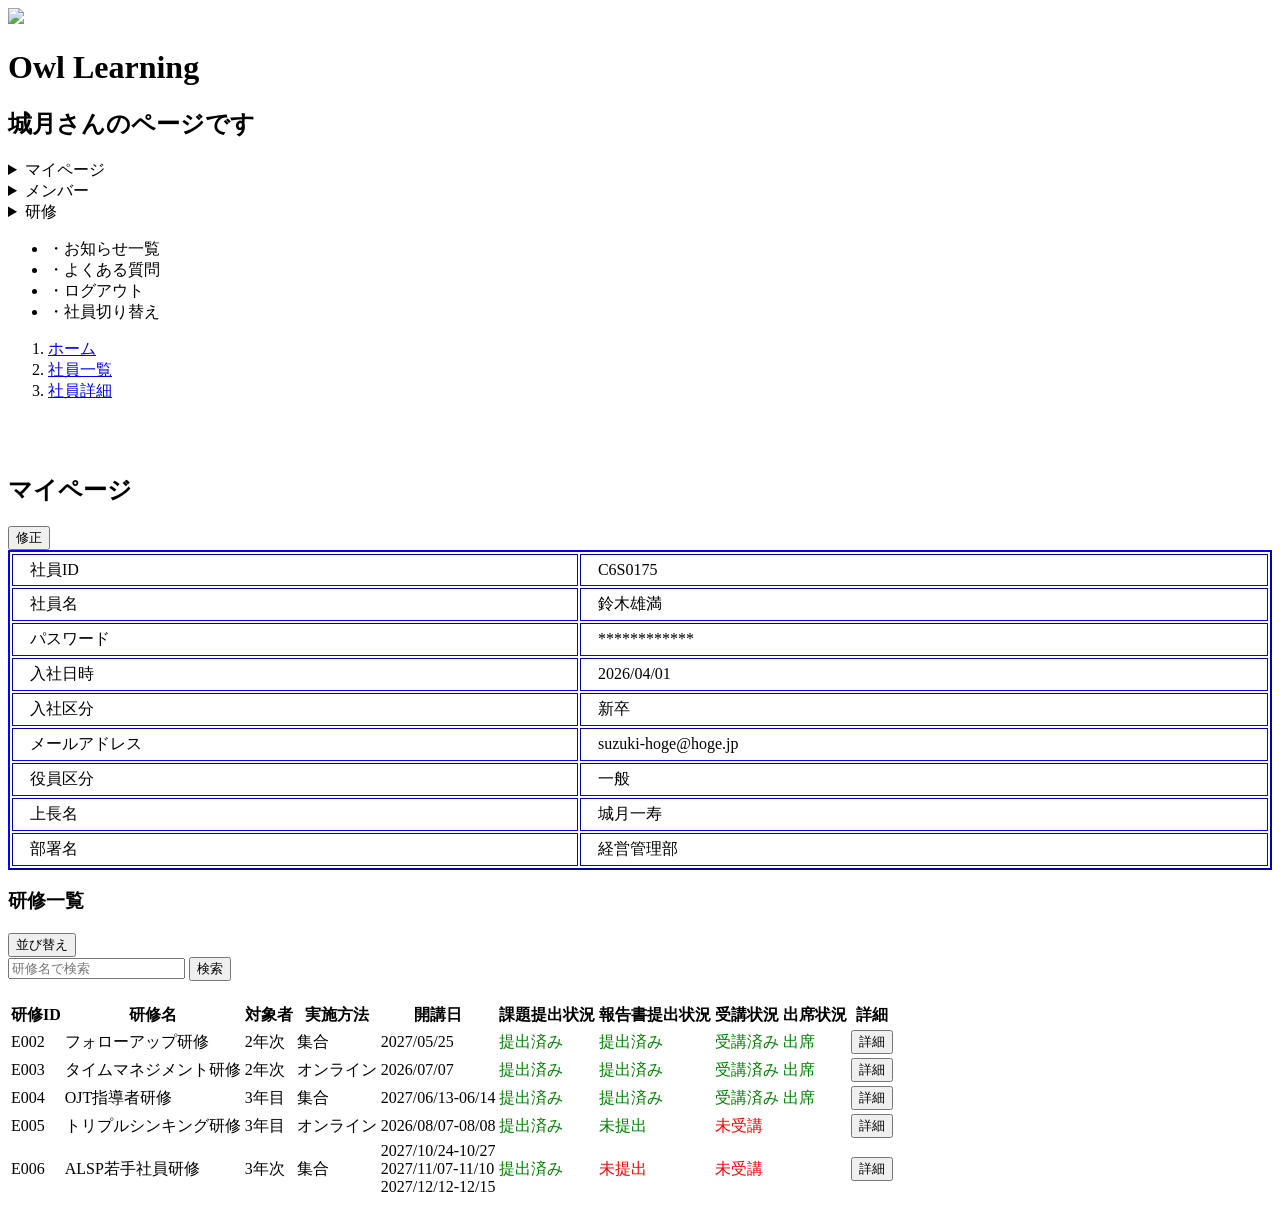
==== member_view_detail.html @ eb085585 "Add files via upload" ====
<!DOCTYPE html>
<html>
	<head>
		
		<meta charset="UTF-8">
		<title>金型管理者</title>
		<!-- 既存の金型CSS -->
	<link rel="stylesheet" href="../css/index2.css">
	<!-- 社員一覧専用CSS -->
	<link rel="stylesheet" href="../css/kanrisya/member_view.css">
	<!-- マイページ専用CSS -->
	<link rel="stylesheet" href="../css/kyoutu/mypage.css">
	<!-- 研修一覧専用CSS -->
<!--	<link rel="stylesheet" href="../css/kanrisya/k-training_view.css">-->
	     
		
	
	</head>
<body>
	<header>
	  <img src="../img/logo.png" class="logo">
	  <h1>Owl Learning</h1>
	  <h2>城月さんのページです</h2>
	</header>

<div class="wrap">
	<aside>
		  
	<details class="menu">
	  <summary>マイページ</summary>
	  <ul>
	    <li class="text-red2">登録情報確認</li>
	  </ul>
	</details>
	
	<details class="menu">
	  <summary>メンバー</summary>
	  <ul>
	    <li class="text-red2">メンバー登録</li>
	    <li class="text-red2">メンバー閲覧</li>
	  </ul>
	</details>
	
	<details class="menu">
	  <summary>研修</summary>
	  <ul>
	    <li class="text-red2">研修登録</li>
	    <li class="text-red2">研修閲覧</li>
	  </ul>
	</details>
	
	<ul class="bottom">
	      <li class="text-red2">・お知らせ一覧 </li>
	      <li class="text-red2">・よくある質問</li>
	      <li class="text-red2">・ログアウト</li>
	      <li class="text-red2">・社員切り替え</li>
	</ul>
	
	  </aside>

<main>
<main>
			<!-- /*修正　小島↓*/ -->
			<ol class="breadcrumb-001">
				<li><a href="#">ホーム</a></li>
				<li><a href="#">社員一覧</a></li>
				<li><a href="#">社員詳細</a></li>
			</ol>
			<br>
			<br>


			<section class="mypage_area">

				<div class="mypage_header">
					<h1>マイページ</h1>
					<button class="register-btn">修正</button>
				</div>
				<!--				<div class="mypage_flex">-->
				<!--				<figure><img class="portrait_image" src="../img/sample_portrait.png" alt=""></figure>-->
				<!--				<div class="mypage_grid">-->
				<!--						<h3>社員ID：C6S0175</h3>-->
				<!--						<h3>社員名：鈴木雄満</h3>-->
				<!--						<h3>パスワード：************</h3>-->
				<!--						<h3>入社区分：新卒</h3>-->
				<!--						<h3>年次：1年次</h3>-->
				<!--						<h3>合計年次：1年次</h3>-->
				<!--						<h3>役職ID：PG7</h3>-->
				<!--						<h3>上長ID：C2S0123</h3>-->
				<!--						<h3>メールアドレス：suzuki-hoge@hoge.jp</h3>-->
				<!--				<table border=0>-->
				<!--					<tr>-->
				<!--						<td>-->
				<!--							<img class="portrait_image" src="../img/sample_portrait.png">-->
				<!--						</td>-->
				<!--						<td valign="top">-->
				<div class="mypage_tabletext">
					<table border="2" width="100%" height="320" style="border-color: blue;">
						<tr>
							<td>　社員ID</td>
							<td>　C6S0175</td>
						</tr>
						<tr>
							<td>　社員名</td>
							<td>　鈴木雄満</td>
						</tr>
						<tr>
							<td>　パスワード</td>
							<td>　************</td>
						</tr>
						<tr>
							<td>　入社日時</td>
							<td>　2026/04/01</td>
						</tr>
						<tr>
							<td>　入社区分</td>
							<td>　新卒</td>
						</tr>
						<tr>
							<td>　メールアドレス</td>
							<td>　suzuki-hoge@hoge.jp</td>
						</tr>
						<tr>
							<td>　役員区分</td>
							<td>　一般</td>
						</tr>
						<tr>
							<td>　上長名</td>
							<td>　城月一寿</td>
						</tr>
						<tr>
							<td>　部署名</td>
							<td>　経営管理部</td>
						</tr>
					</table>
				</div>
				<!--						</td>-->
				<!--					</tr>-->
				<!--				</table>-->
				<!--				</div>-->
				<!--				</div>//flexのdiv-->

<!--				<div class="mypage_area">-->
<!--					<div class="mypage_header">-->
<!--						<h1>研修名</h1>-->
<!--					</div>-->
<!--					<div class="search-area">  マイページに検索がいらなければ消す -->
<!--						<input type="text" placeholder="研修名で検索">-->
<!--						<button>検索</button>-->
<!--					</div>-->

					<section class="employee-area">

						<div class="employee-header">
							<h3>研修一覧</h3>
							<button class="register-btn">並び替え</button>
						</div>

						<div class="search-area">
							<input type="text" placeholder="研修名で検索">
							<button>検索</button>
						</div>

						<div class="table-wrap">
							<table class="employee-table">
								<thead>
									<tr>
										　<th>研修ID</th>
										<th>研修名</th>
										<th>対象者</th>
										<th>実施方法</th>
										<th>開講日</th>
										<th>課題提出状況</th>
										<th>報告書提出状況</th>
										<th>受講状況</th>
										<th>出席状況</th>
										<th>詳細</th>

									</tr>
								</thead>

								<tbody>


									<tr>
										<td>E002</td>
										<td>フォローアップ研修</td>
										<td>2年次</td>
										<td>集合</td>
										<td>2027/05/25</td>
										<td style="color: green;">提出済み</td>
										<td style="color: green;">提出済み</td>
										<td style="color: green;">受講済み</td>
										<td style="color: green;">出席</td>
										<td><button type="button"
												onclick="location.href='https://example.com'">詳細</button></td>
									</tr>




									<tr>
										<td>E003</td>
										<td>タイムマネジメント研修</td>
										<td>2年次</td>
										<td>オンライン</td>
										<td>2026/07/07</td>
										<td style="color: green;">提出済み</td>
										<td style="color: green;">提出済み</td>
										<td style="color: green;">受講済み</td>
										<td style="color: green;">出席</td>
										<td><button type="button"
												onclick="location.href='https://example.com'">詳細</button></td>
									</tr>
									<tr>
										<td>E004</td>
										<td>OJT指導者研修</td>
										<td>3年目</td>
										<td>集合</td>
										<td>2027/06/13-06/14</td>
										<td style="color: green;">提出済み</td>
										<td style="color: green;">提出済み</td>
										<td style="color: green;">受講済み</td>
										<td style="color: green;">出席</td>
										<td><button type="button"
												onclick="location.href='https://example.com'">詳細</button></td>
									</tr>

									<tr>
										<td>E005</td>
										<td>トリプルシンキング研修</td>
										<td>3年目</td>
										<td>オンライン</td>
										<td>2026/08/07-08/08</td>
										<td style="color: green;">提出済み</td>
										<td style="color: green;">未提出</td>
										<td style="color: red;">未受講</td>
										<td style="color: green;"></td>
										<td><button type="button"
												onclick="location.href='https://example.com'">詳細</button></td>
									</tr>
									<tr>
										<td>E006</td>
										<td>ALSP若手社員研修</td>
										<td>3年次</td>
										<td>集合</td>
										<td>
											2027/10/24-10/27<br>
											2027/11/07-11/10<br>
											2027/12/12-12/15
										</td>
										<td style="color: green;">提出済み</td>
										<td style="color: red;">未提出</td>
										<td style="color: red;">未受講</td>
										<td style="color: green;"></td>
										<td><button type="button"
												onclick="location.href='https://example.com'">詳細</button></td>
									</tr>

								</tbody>



							</table>
						</div>

					</section>
<!--				</div>-->

			</section>

		</main>

</main>
 

</body>
</html>
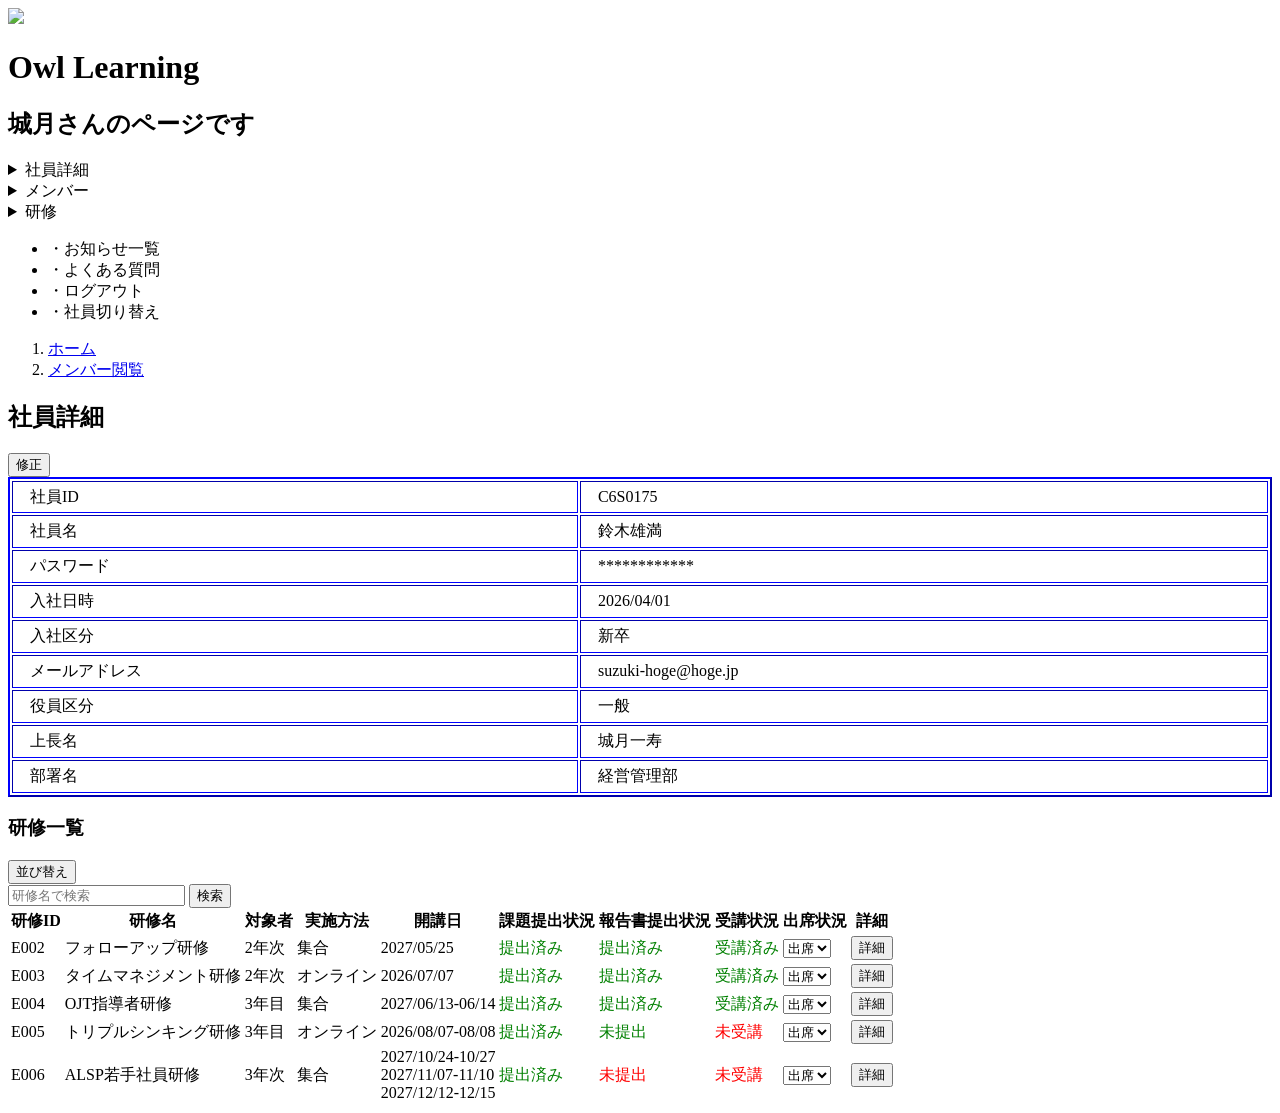
==== commit 47936120: "Add files via upload" ====
--- a/member_view_detail.html
+++ b/member_view_detail.html
@@ -1,278 +1,268 @@
 <!DOCTYPE html>
 <html>
-	<head>
-		
-		<meta charset="UTF-8">
-		<title>金型管理者</title>
-		<!-- 既存の金型CSS -->
-	<link rel="stylesheet" href="../css/index2.css">
-	<!-- 社員一覧専用CSS -->
-	<link rel="stylesheet" href="../css/kanrisya/member_view.css">
-	<!-- マイページ専用CSS -->
-	<link rel="stylesheet" href="../css/kyoutu/mypage.css">
-	<!-- 研修一覧専用CSS -->
-<!--	<link rel="stylesheet" href="../css/kanrisya/k-training_view.css">-->
-	     
-		
-	
-	</head>
+<head>
+  <meta charset="UTF-8">
+  <title>メンバー詳細</title>
+
+  <!-- 既存の金型CSS -->
+  <link rel="stylesheet" href="../css/index2.css">
+
+  <!-- 社員一覧専用CSS -->
+  <link rel="stylesheet" href="../css/kanrisya/member_view_detail.css">
+
+  <!-- マイページ専用CSS -->
+  <link rel="stylesheet" href="../css/kyoutu/mypage.css">
+
+</head>
+
 <body>
-	<header>
-	  <img src="../img/logo.png" class="logo">
-	  <h1>Owl Learning</h1>
-	  <h2>城月さんのページです</h2>
-	</header>
+
+<header>
+  <img src="../img/logo.png" class="logo">
+  <h1>Owl Learning</h1>
+  <h2>城月さんのページです</h2>
+</header>
 
 <div class="wrap">
-	<aside>
-		  
-	<details class="menu">
-	  <summary>マイページ</summary>
-	  <ul>
-	    <li class="text-red2">登録情報確認</li>
-	  </ul>
-	</details>
-	
-	<details class="menu">
-	  <summary>メンバー</summary>
-	  <ul>
-	    <li class="text-red2">メンバー登録</li>
-	    <li class="text-red2">メンバー閲覧</li>
-	  </ul>
-	</details>
-	
-	<details class="menu">
-	  <summary>研修</summary>
-	  <ul>
-	    <li class="text-red2">研修登録</li>
-	    <li class="text-red2">研修閲覧</li>
-	  </ul>
-	</details>
-	
-	<ul class="bottom">
-	      <li class="text-red2">・お知らせ一覧 </li>
-	      <li class="text-red2">・よくある質問</li>
-	      <li class="text-red2">・ログアウト</li>
-	      <li class="text-red2">・社員切り替え</li>
-	</ul>
-	
-	  </aside>
-
-<main>
-<main>
-			<!-- /*修正　小島↓*/ -->
+
+  <aside>
+
+    <details class="menu">
+      <summary>社員詳細</summary>
+      <ul>
+        <li class="text-red2">登録情報確認</li>
+      </ul>
+    </details>
+
+    <details class="menu">
+      <summary>メンバー</summary>
+      <ul>
+        <li class="text-red2">メンバー登録</li>
+        <li class="text-red2">メンバー閲覧</li>
+      </ul>
+    </details>
+
+    <details class="menu">
+      <summary>研修</summary>
+      <ul>
+        <li class="text-red2">研修登録</li>
+        <li class="text-red2">研修閲覧</li>
+      </ul>
+    </details>
+
+    <ul class="bottom">
+      <li class="text-red2">・お知らせ一覧 </li>
+      <li class="text-red2">・よくある質問</li>
+      <li class="text-red2">・ログアウト</li>
+      <li class="text-red2">・社員切り替え</li>
+    </ul>
+
+  </aside>
+  <div class="content">
+		<nav class="breadcrumb">
 			<ol class="breadcrumb-001">
 				<li><a href="#">ホーム</a></li>
-				<li><a href="#">社員一覧</a></li>
-				<li><a href="#">社員詳細</a></li>
+				<li><a href="#">メンバー閲覧</a></li>
 			</ol>
-			<br>
-			<br>
-
-
-			<section class="mypage_area">
-
-				<div class="mypage_header">
-					<h1>マイページ</h1>
-					<button class="register-btn">修正</button>
-				</div>
-				<!--				<div class="mypage_flex">-->
-				<!--				<figure><img class="portrait_image" src="../img/sample_portrait.png" alt=""></figure>-->
-				<!--				<div class="mypage_grid">-->
-				<!--						<h3>社員ID：C6S0175</h3>-->
-				<!--						<h3>社員名：鈴木雄満</h3>-->
-				<!--						<h3>パスワード：************</h3>-->
-				<!--						<h3>入社区分：新卒</h3>-->
-				<!--						<h3>年次：1年次</h3>-->
-				<!--						<h3>合計年次：1年次</h3>-->
-				<!--						<h3>役職ID：PG7</h3>-->
-				<!--						<h3>上長ID：C2S0123</h3>-->
-				<!--						<h3>メールアドレス：suzuki-hoge@hoge.jp</h3>-->
-				<!--				<table border=0>-->
-				<!--					<tr>-->
-				<!--						<td>-->
-				<!--							<img class="portrait_image" src="../img/sample_portrait.png">-->
-				<!--						</td>-->
-				<!--						<td valign="top">-->
-				<div class="mypage_tabletext">
-					<table border="2" width="100%" height="320" style="border-color: blue;">
-						<tr>
-							<td>　社員ID</td>
-							<td>　C6S0175</td>
-						</tr>
-						<tr>
-							<td>　社員名</td>
-							<td>　鈴木雄満</td>
-						</tr>
-						<tr>
-							<td>　パスワード</td>
-							<td>　************</td>
-						</tr>
-						<tr>
-							<td>　入社日時</td>
-							<td>　2026/04/01</td>
-						</tr>
-						<tr>
-							<td>　入社区分</td>
-							<td>　新卒</td>
-						</tr>
-						<tr>
-							<td>　メールアドレス</td>
-							<td>　suzuki-hoge@hoge.jp</td>
-						</tr>
-						<tr>
-							<td>　役員区分</td>
-							<td>　一般</td>
-						</tr>
-						<tr>
-							<td>　上長名</td>
-							<td>　城月一寿</td>
-						</tr>
-						<tr>
-							<td>　部署名</td>
-							<td>　経営管理部</td>
-						</tr>
-					</table>
-				</div>
-				<!--						</td>-->
-				<!--					</tr>-->
-				<!--				</table>-->
-				<!--				</div>-->
-				<!--				</div>//flexのdiv-->
-
-<!--				<div class="mypage_area">-->
-<!--					<div class="mypage_header">-->
-<!--						<h1>研修名</h1>-->
-<!--					</div>-->
-<!--					<div class="search-area">  マイページに検索がいらなければ消す -->
-<!--						<input type="text" placeholder="研修名で検索">-->
-<!--						<button>検索</button>-->
-<!--					</div>-->
-
-					<section class="employee-area">
-
-						<div class="employee-header">
-							<h3>研修一覧</h3>
-							<button class="register-btn">並び替え</button>
-						</div>
-
-						<div class="search-area">
-							<input type="text" placeholder="研修名で検索">
-							<button>検索</button>
-						</div>
-
-						<div class="table-wrap">
-							<table class="employee-table">
-								<thead>
-									<tr>
-										　<th>研修ID</th>
-										<th>研修名</th>
-										<th>対象者</th>
-										<th>実施方法</th>
-										<th>開講日</th>
-										<th>課題提出状況</th>
-										<th>報告書提出状況</th>
-										<th>受講状況</th>
-										<th>出席状況</th>
-										<th>詳細</th>
-
-									</tr>
-								</thead>
-
-								<tbody>
-
-
-									<tr>
-										<td>E002</td>
-										<td>フォローアップ研修</td>
-										<td>2年次</td>
-										<td>集合</td>
-										<td>2027/05/25</td>
-										<td style="color: green;">提出済み</td>
-										<td style="color: green;">提出済み</td>
-										<td style="color: green;">受講済み</td>
-										<td style="color: green;">出席</td>
-										<td><button type="button"
-												onclick="location.href='https://example.com'">詳細</button></td>
-									</tr>
-
-
-
-
-									<tr>
-										<td>E003</td>
-										<td>タイムマネジメント研修</td>
-										<td>2年次</td>
-										<td>オンライン</td>
-										<td>2026/07/07</td>
-										<td style="color: green;">提出済み</td>
-										<td style="color: green;">提出済み</td>
-										<td style="color: green;">受講済み</td>
-										<td style="color: green;">出席</td>
-										<td><button type="button"
-												onclick="location.href='https://example.com'">詳細</button></td>
-									</tr>
-									<tr>
-										<td>E004</td>
-										<td>OJT指導者研修</td>
-										<td>3年目</td>
-										<td>集合</td>
-										<td>2027/06/13-06/14</td>
-										<td style="color: green;">提出済み</td>
-										<td style="color: green;">提出済み</td>
-										<td style="color: green;">受講済み</td>
-										<td style="color: green;">出席</td>
-										<td><button type="button"
-												onclick="location.href='https://example.com'">詳細</button></td>
-									</tr>
-
-									<tr>
-										<td>E005</td>
-										<td>トリプルシンキング研修</td>
-										<td>3年目</td>
-										<td>オンライン</td>
-										<td>2026/08/07-08/08</td>
-										<td style="color: green;">提出済み</td>
-										<td style="color: green;">未提出</td>
-										<td style="color: red;">未受講</td>
-										<td style="color: green;"></td>
-										<td><button type="button"
-												onclick="location.href='https://example.com'">詳細</button></td>
-									</tr>
-									<tr>
-										<td>E006</td>
-										<td>ALSP若手社員研修</td>
-										<td>3年次</td>
-										<td>集合</td>
-										<td>
-											2027/10/24-10/27<br>
-											2027/11/07-11/10<br>
-											2027/12/12-12/15
-										</td>
-										<td style="color: green;">提出済み</td>
-										<td style="color: red;">未提出</td>
-										<td style="color: red;">未受講</td>
-										<td style="color: green;"></td>
-										<td><button type="button"
-												onclick="location.href='https://example.com'">詳細</button></td>
-									</tr>
-
-								</tbody>
-
-
-
-							</table>
-						</div>
-
-					</section>
-<!--				</div>-->
-
-			</section>
-
-		</main>
-
-</main>
- 
+		</nav>
+
+  <main>
+    <section class="mypage_area">
+
+      <div class="mypage_header">
+        <h1>社員詳細</h1>
+        <button class="register-btn">修正</button>
+      </div>
+
+      <div class="mypage_tabletext">
+        <table border="2" width="100%" height="320" style="border-color: blue;">
+          <tr>
+            <td>　社員ID</td>
+            <td>　C6S0175</td>
+          </tr>
+          <tr>
+            <td>　社員名</td>
+            <td>　鈴木雄満</td>
+          </tr>
+          <tr>
+            <td>　パスワード</td>
+            <td>　************</td>
+          </tr>
+          <tr>
+            <td>　入社日時</td>
+            <td>　2026/04/01</td>
+          </tr>
+          <tr>
+            <td>　入社区分</td>
+            <td>　新卒</td>
+          </tr>
+          <tr>
+            <td>　メールアドレス</td>
+            <td>　suzuki-hoge@hoge.jp</td>
+          </tr>
+          <tr>
+            <td>　役員区分</td>
+            <td>　一般</td>
+          </tr>
+          <tr>
+            <td>　上長名</td>
+            <td>　城月一寿</td>
+          </tr>
+          <tr>
+            <td>　部署名</td>
+            <td>　経営管理部</td>
+          </tr>
+        </table>
+      </div>
+
+      <section class="employee-area">
+
+        <div class="employee-header">
+          <h3>研修一覧</h3>
+          <button class="register-btn">並び替え</button>
+        </div>
+
+        <div class="search-area">
+          <input type="text" placeholder="研修名で検索">
+          <button>検索</button>
+        </div>
+
+        <div class="table-wrap">
+          <table class="employee-table">
+
+            <thead>
+              <tr>
+                <th>研修ID</th>
+                <th>研修名</th>
+                <th>対象者</th>
+                <th>実施方法</th>
+                <th>開講日</th>
+                <th>課題提出状況</th>
+                <th>報告書提出状況</th>
+                <th>受講状況</th>
+                <th>出席状況</th>
+                <th>詳細</th>
+              </tr>
+            </thead>
+
+            <tbody>
+
+              <tr>
+                <td>E002</td>
+                <td>フォローアップ研修</td>
+                <td>2年次</td>
+                <td>集合</td>
+                <td>2027/05/25</td>
+                <td style="color: green;">提出済み</td>
+                <td style="color: green;">提出済み</td>
+                <td style="color: green;">受講済み</td>
+                <td>
+                  <select class="attendance-select">
+                    <option value="出席" selected>出席</option>
+                    <option value="欠席">欠席</option>
+                  </select>
+                </td>
+                <td>
+                  <button type="button" onclick="location.href='https://example.com'">詳細</button>
+                </td>
+              </tr>
+
+              <tr>
+                <td>E003</td>
+                <td>タイムマネジメント研修</td>
+                <td>2年次</td>
+                <td>オンライン</td>
+                <td>2026/07/07</td>
+                <td style="color: green;">提出済み</td>
+                <td style="color: green;">提出済み</td>
+                <td style="color: green;">受講済み</td>
+                <td>
+                  <select class="attendance-select">
+                    <option value="出席" selected>出席</option>
+                    <option value="欠席">欠席</option>
+                  </select>
+                </td>
+                <td>
+                  <button type="button" onclick="location.href='https://example.com'">詳細</button>
+                </td>
+              </tr>
+
+              <tr>
+                <td>E004</td>
+                <td>OJT指導者研修</td>
+                <td>3年目</td>
+                <td>集合</td>
+                <td>2027/06/13-06/14</td>
+                <td style="color: green;">提出済み</td>
+                <td style="color: green;">提出済み</td>
+                <td style="color: green;">受講済み</td>
+                <td>
+                  <select class="attendance-select">
+                    <option value="出席" selected>出席</option>
+                    <option value="欠席">欠席</option>
+                  </select>
+                </td>
+                <td>
+                  <button type="button" onclick="location.href='https://example.com'">詳細</button>
+                </td>
+              </tr>
+
+              <tr>
+                <td>E005</td>
+                <td>トリプルシンキング研修</td>
+                <td>3年目</td>
+                <td>オンライン</td>
+                <td>2026/08/07-08/08</td>
+                <td style="color: green;">提出済み</td>
+                <td style="color: green;">未提出</td>
+                <td style="color: red;">未受講</td>
+                <td>
+                  <select class="attendance-select">
+                    <option value="出席">出席</option>
+                    <option value="欠席">欠席</option>
+                  </select>
+                </td>
+                <td>
+                  <button type="button" onclick="location.href='https://example.com'">詳細</button>
+                </td>
+              </tr>
+
+              <tr>
+                <td>E006</td>
+                <td>ALSP若手社員研修</td>
+                <td>3年次</td>
+                <td>集合</td>
+                <td>
+                  2027/10/24-10/27<br>
+                  2027/11/07-11/10<br>
+                  2027/12/12-12/15
+                </td>
+                <td style="color: green;">提出済み</td>
+                <td style="color: red;">未提出</td>
+                <td style="color: red;">未受講</td>
+                <td>
+                  <select class="attendance-select">
+                    <option value="出席">出席</option>
+                    <option value="欠席">欠席</option>
+                  </select>
+                </td>
+                <td>
+                  <button type="button" onclick="location.href='https://example.com'">詳細</button>
+                </td>
+              </tr>
+
+            </tbody>
+
+          </table>
+        </div>
+
+      </section>
+
+    </section>
+
+  </main>
+  </div>
+</div>
 
 </body>
 </html>
